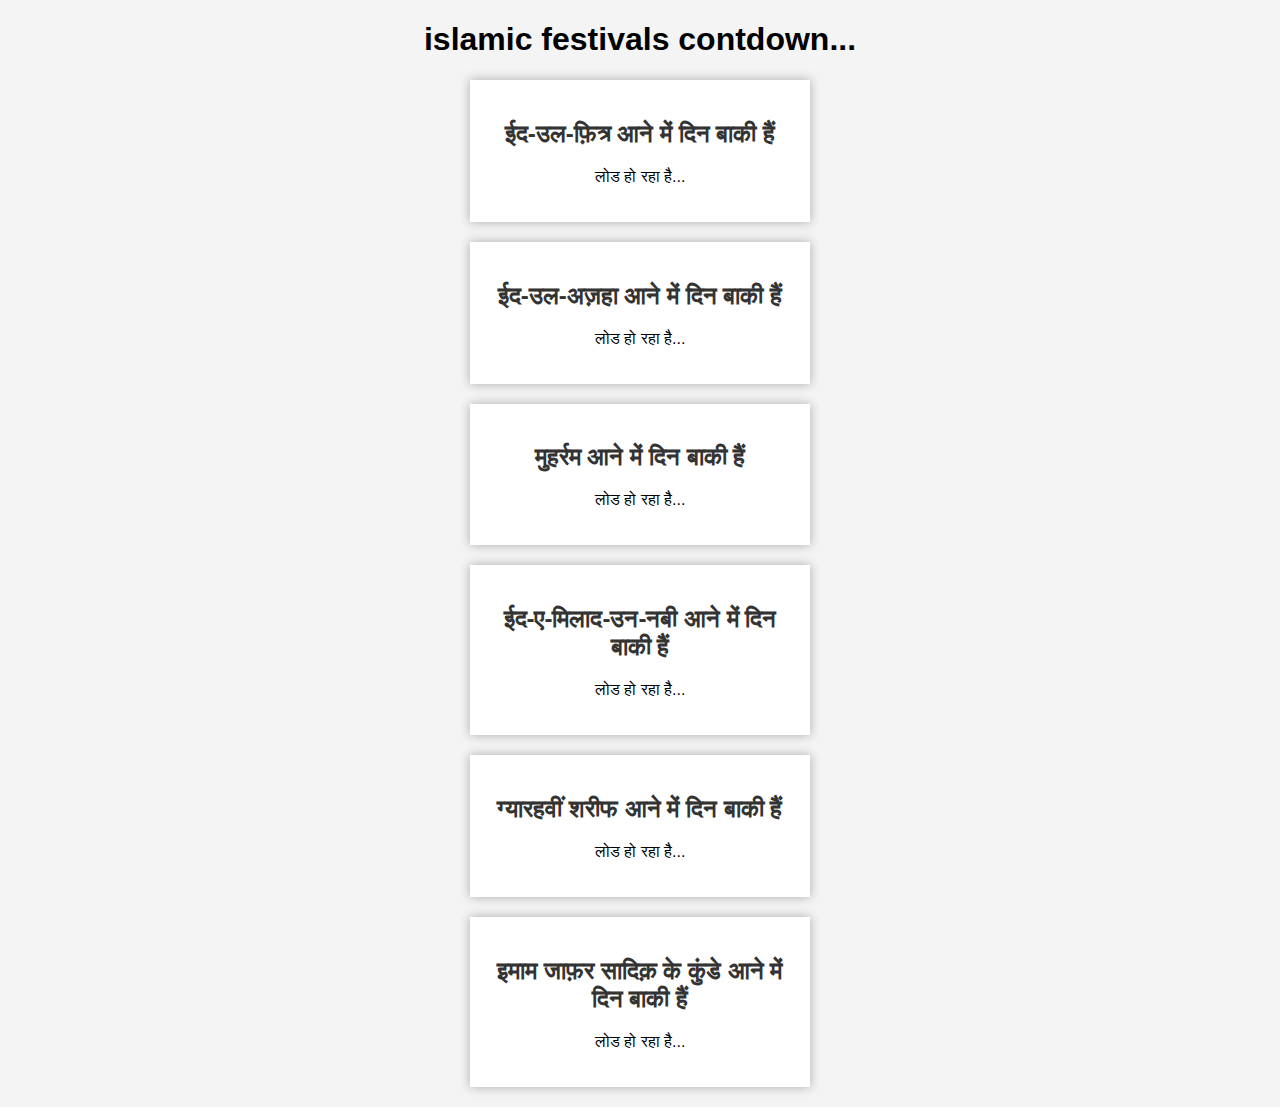
==== countdown-festival.html @ 4f7f3030 "Add files via upload" ====
<!DOCTYPE html>
<html lang="hi">
<head>
    <meta charset="UTF-8">
    <meta name="viewport" content="width=device-width, initial-scale=1.0">
    <title>त्योहारों का काउंटडाउन</title>
    <style>
        body { font-family: Arial, sans-serif; text-align: center; background-color: #f4f4f4; }
        .countdown { margin: 20px auto; padding: 20px; background: white; box-shadow: 0px 0px 10px #aaa; width: 300px; }
        h2 { color: #333; }
    h1{
        animation-name:h1;
        animation-duration:5s;
        animation-iteration-count:infinite;
    }
    /* Keyframes - रंग बदलने वाला एनिमेशन */
@keyframes h1 {
  0%   { color: red; }
  25%  { color: blue; }
  50%  { color: yellow; }
  60%  { background-color:aqua;
  75%  { color: white; }
  70%  {background-color:AFEEEE;
  100% { color: black; }
    
}
    </style>
</head>
<body>

    <h1>islamic festivals contdown...</h1>

    <div id="timers"></div>

    <script>
        // त्योहारों की सूची (नाम और तारीखें)
        const festivals = {
            "ईद-उल-फ़ित्र आने में दिन बाकी हैं": "2025-03-31",
            "ईद-उल-अज़हा आने में दिन बाकी हैं": "2025-06-06",
            "मुहर्रम आने में दिन बाकी हैं": "2025-06-26",
            "ईद-ए-मिलाद-उन-नबी आने में दिन बाकी हैं": "2025-09-05",
            "ग्यारहवीं शरीफ आने में दिन बाकी हैं": "2025-10-04",
            "इमाम जाफ़र सादिक़ के कुंडे आने में दिन बाकी हैं": "2026-01-12",
        };

        let timersDiv = document.getElementById("timers");

        // हर त्योहार के लिए HTML और काउंटडाउन बनाना
        for (let [name, date] of Object.entries(festivals)) {
            let countdownDiv = document.createElement("div");
            countdownDiv.className = "countdown";
            countdownDiv.innerHTML = `<h2>${name}</h2><p id="timer-${name}">लोड हो रहा है...</p>`;
            timersDiv.appendChild(countdownDiv);

            // काउंटडाउन फंक्शन
            function startCountdown(festivalName, festivalDate) {
                let targetDate = new Date(festivalDate + " 00:00:00").getTime();
                
                let x = setInterval(function() {
                    let now = new Date().getTime();
                    let distance = targetDate - now;

                    let days = Math.floor(distance / (1000 * 60 * 60 * 24));
                    let hours = Math.floor((distance % (1000 * 60 * 60 * 24)) / (1000 * 60 * 60));
                    let minutes = Math.floor((distance % (1000 * 60 * 60)) / (1000 * 60));
                    let seconds = Math.floor((distance % (1000 * 60)) / 1000);

                    document.getElementById("timer-" + festivalName).innerHTML = 
                        days + " दिन " + hours + " घंटे " + minutes + " मिनट " + seconds + " सेकंड ";

                    if (distance < 0) {
                        clearInterval(x);
                        document.getElementById("timer-" + festivalName).innerHTML = "आज " + festivalName + " है!";
                    }
                }, 1000);
            }

            startCountdown(name, date);
        }
    </script>
    
    

</body>
</html>
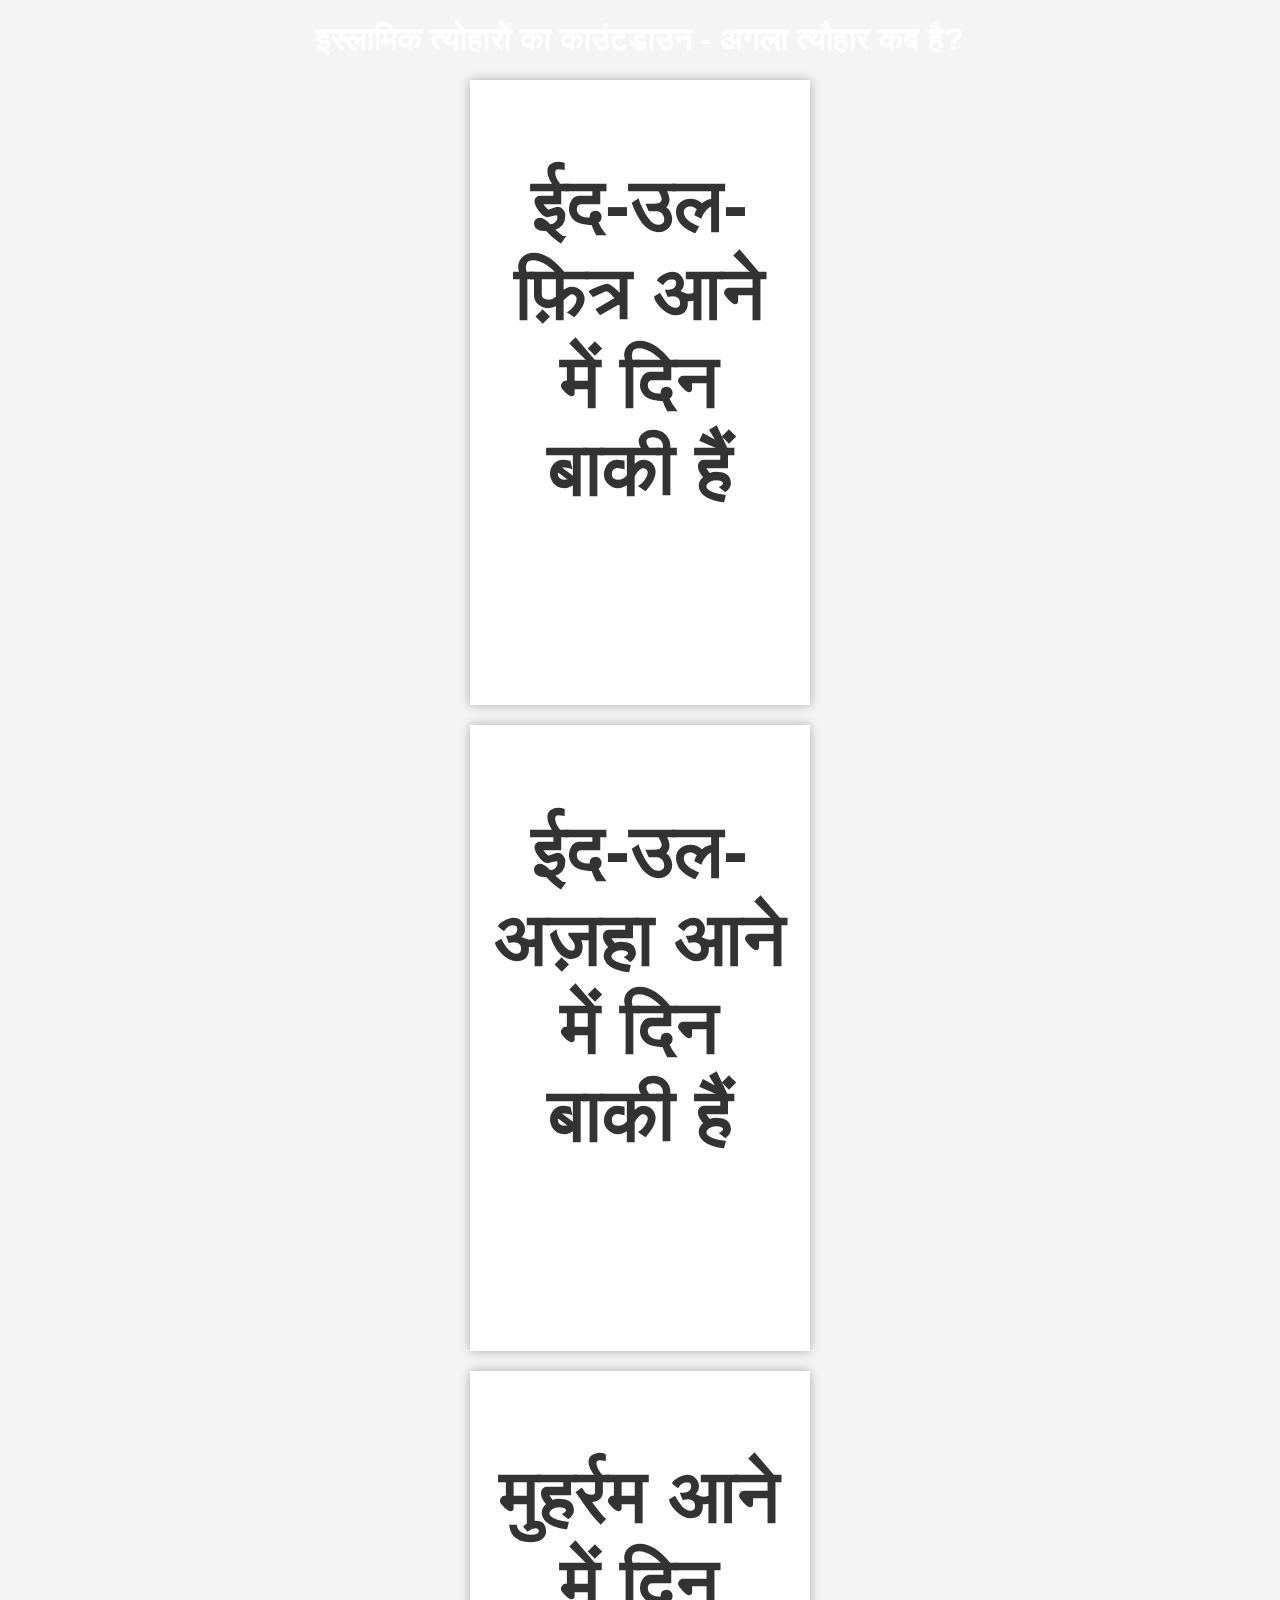
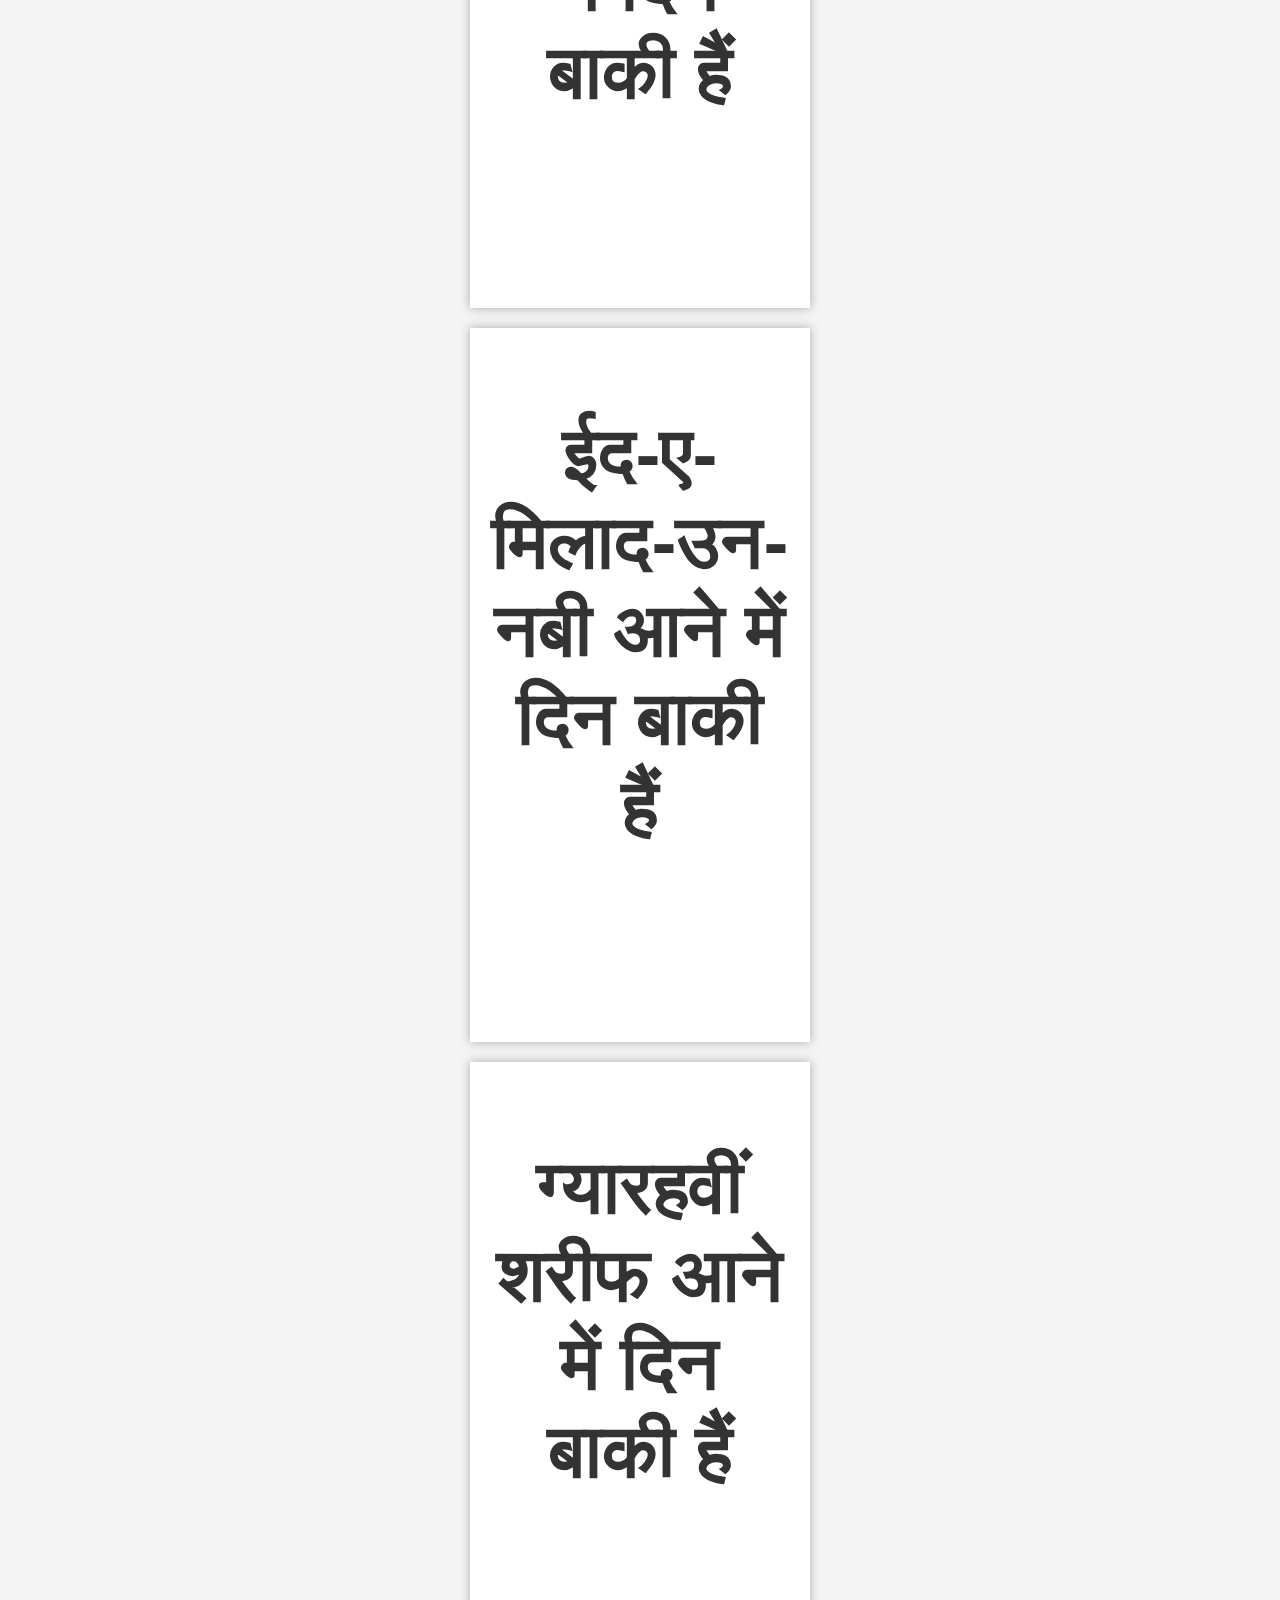
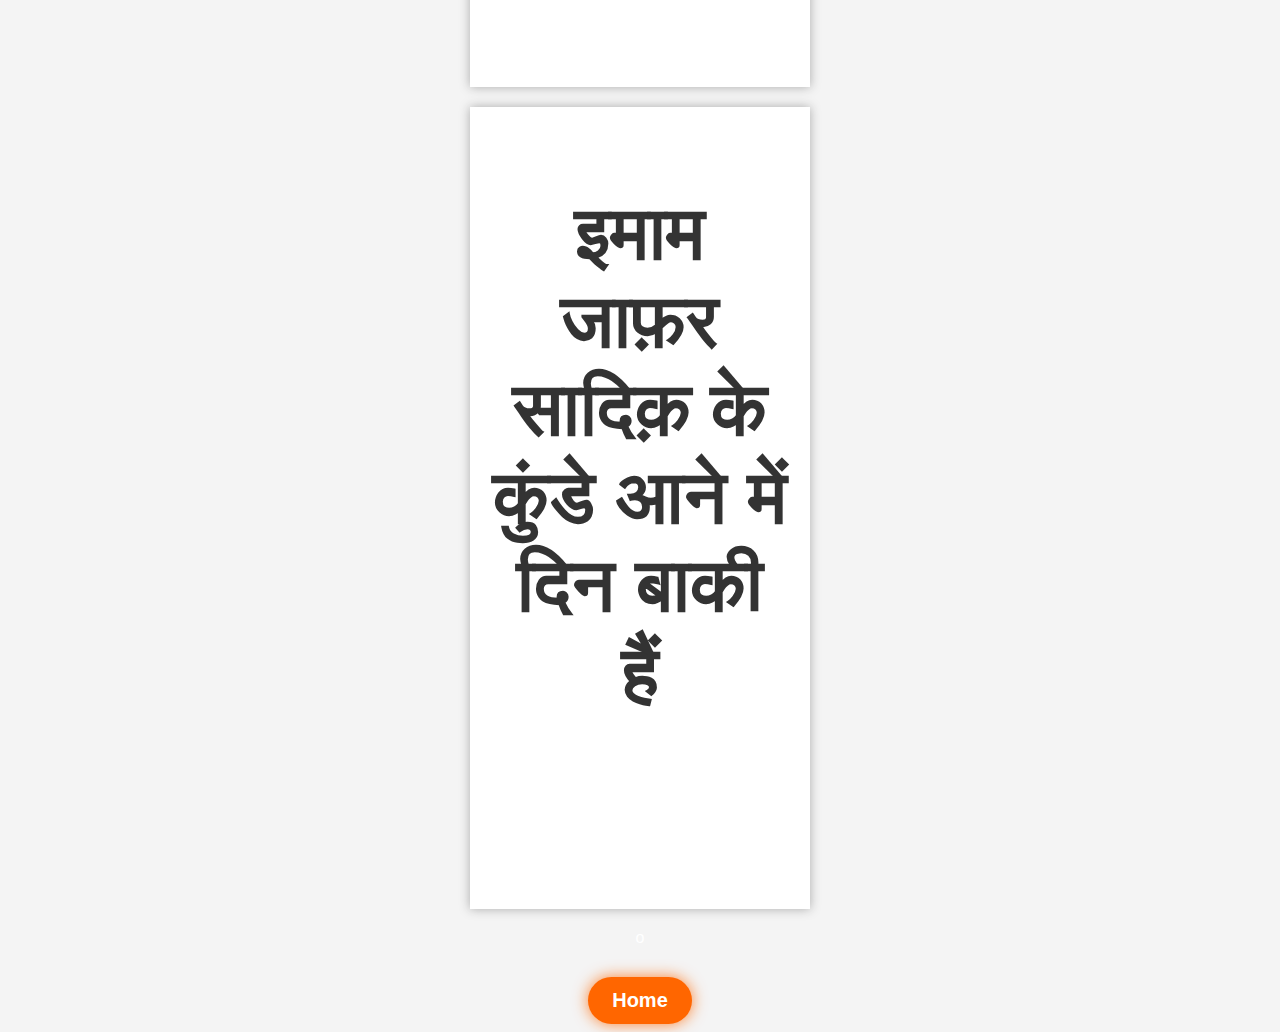
==== commit 030e2570: "Add files via upload" ====
--- a/countdown-festival.html
+++ b/countdown-festival.html
@@ -1,10 +1,28 @@
 <!DOCTYPE html>
+
 <html lang="hi">
 <head>
-    <meta charset="UTF-8">
-    <meta name="viewport" content="width=device-width, initial-scale=1.0">
-    <title>त्योहारों का काउंटडाउन</title>
-    <style>
+    <script type="application/ld+json">
+{
+  "@context": "https://schema.org",
+  "@type": "Event",
+  "name": "मिलाद उन नबी",
+  "startDate": "2025-09-25",
+  "location": {
+    "@type": "Place",
+    "name": "भारत"
+  },
+  "description": "मिलाद उन नबी इस्लामिक कैलेंडर का एक महत्वपूर्ण दिन है।"
+}
+</script>
+<meta content="countdown, islamic festivals, milad, eid, ramadan" name="keywords"/>
+<meta content="INDEX, FOLLOW" name="robots"/>
+<meta name="description" content="इस्लामिक त्योहारों का काउंटडाउन - जानें अगला त्योहार कब आने वाला है।">
+
+<meta charset="utf-8"/>
+<meta content="width=device-width, initial-scale=1.0" name="viewport"/>
+<title>इस्लामिक त्योहारों का काउंटडाउन | अगला त्योहार कब है?</title>
+<style>
         body { font-family: Arial, sans-serif; text-align: center; background-color: #f4f4f4; }
         .countdown { margin: 20px auto; padding: 20px; background: white; box-shadow: 0px 0px 10px #aaa; width: 300px; }
         h2 { color: #333; }
@@ -25,14 +43,145 @@
     
 }
     </style>
+
+<style>
+/* 1. काउंटडाउन टाइमर के लिए Smooth Digit Transition */
+.countdown {
+    font-size: 50px;
+    font-weight: bold;
+    color: #fff;
+    text-align: center;
+    animation: fadeIn 2s ease-in-out infinite alternate;
+}
+
+/* 2. बैकग्राउंड में Gradient Glow Animation */
+@keyframes glowingBackground {
+    0% { background: #09203f; }
+    50% { background: #537895; }
+    100% { background: #09203f; }
+}
+body {
+    animation: glowingBackground 5s infinite alternate;
+    color: white;
+    text-align: center;
+    font-family: Arial, sans-serif;
+}
+
+/* 3. मिलाद टेक्स्ट में Color Changing Effect */
+.milad-text {
+    font-size: 40px;
+    font-weight: bold;
+    animation: colorChange 3s infinite alternate;
+}
+@keyframes colorChange {
+    0% { color: yellow; }
+    50% { color: green; }
+    100% { color: cyan; }
+}
+
+/* 4. बटन पर Smooth Hover Effect */
+.button {
+    background-color: #28a745;
+    color: white;
+    padding: 10px 20px;
+    border: none;
+    cursor: pointer;
+    font-size: 18px;
+    transition: all 0.3s ease-in-out;
+}
+.button:hover {
+    background-color: #155724;
+    transform: scale(1.1);
+}
+
+/* 5. Fade-in एनिमेशन */
+@keyframes fadeIn {
+    from { opacity: 0; }
+    to { opacity: 1; }
+}
+</style>
+
+<style>
+/* 1. काउंटडाउन टाइमर टेक्स्ट पर Contrast Color Animation */
+@keyframes textColorChange {
+    0% { color: yellow; }
+    50% { color: cyan; }
+    100% { color: red; }
+}
+.countdown {
+    font-size: 50px;
+    font-weight: bold;
+    text-align: center;
+    animation: textColorChange 3s infinite alternate;
+}
+
+/* 2. बैकग्राउंड में Gradient Glow Animation (पहले से मौजूद) */
+@keyframes glowingBackground {
+    0% { background: #09203f; }
+    50% { background: #537895; }
+    100% { background: #09203f; }
+}
+body {
+    animation: glowingBackground 5s infinite alternate;
+    text-align: center;
+    font-family: Arial, sans-serif;
+}
+
+/* 3. मिलाद टेक्स्ट का कलर एनिमेशन */
+.milad-text {
+    font-size: 40px;
+    font-weight: bold;
+    animation: colorChange 3s infinite alternate;
+}
+@keyframes colorChange {
+    0% { color: yellow; }
+    50% { color: green; }
+    100% { color: cyan; }
+}
+
+/* 4. बटन पर Smooth Hover Effect */
+.button {
+    background-color: #28a745;
+    color: white;
+    padding: 10px 20px;
+    border: none;
+    cursor: pointer;
+    font-size: 18px;
+    transition: all 0.3s ease-in-out;
+}
+.button:hover {
+    background-color: #155724;
+    transform: scale(1.1);
+}
+</style>
+
+<style>
+/* 1. बटन को राउंड शेप और ग्लोइंग इफेक्ट देना */
+.button {
+    background-color: #ff6600; /* ऑरेंज कलर */
+    color: white;
+    padding: 12px 24px;
+    font-size: 20px;
+    font-weight: bold;
+    text-decoration: none;
+    display: inline-block;
+    border-radius: 30px; /* राउंड शेप */
+    box-shadow: 0 0 15px rgba(255, 102, 0, 0.8); /* ग्लोइंग शैडो */
+    transition: all 0.4s ease-in-out;
+}
+
+/* 2. होवर इफेक्ट पर Neon Light Glow */
+.button:hover {
+    background-color: #ff3300; /* Darker Orange */
+    box-shadow: 0 0 25px rgba(255, 51, 0, 1); /* तेज़ ग्लोइंग शैडो */
+    transform: scale(1.1); /* हल्का बड़ा होने का इफेक्ट */
+}
+</style>
 </head>
 <body>
-
-    <h1>islamic festivals contdown...</h1>
-
-    <div id="timers"></div>
-
-    <script>
+<h1>इस्लामिक त्योहारों का काउंटडाउन - अगला त्यौहार कब है?</h1>
+<div id="timers"></div>
+<script>
         // त्योहारों की सूची (नाम और तारीखें)
         const festivals = {
             "ईद-उल-फ़ित्र आने में दिन बाकी हैं": "2025-03-31",
@@ -77,9 +226,9 @@
 
             startCountdown(name, date);
         }
-    </script>
-    
-    
-
+    </script>o
+<div style="text-align: center; margin-top: 30px;">
+<a class="button" href="https://vakaar01.github.io/milad-un-nabi/">Home</a>
+</div>
 </body>
 </html>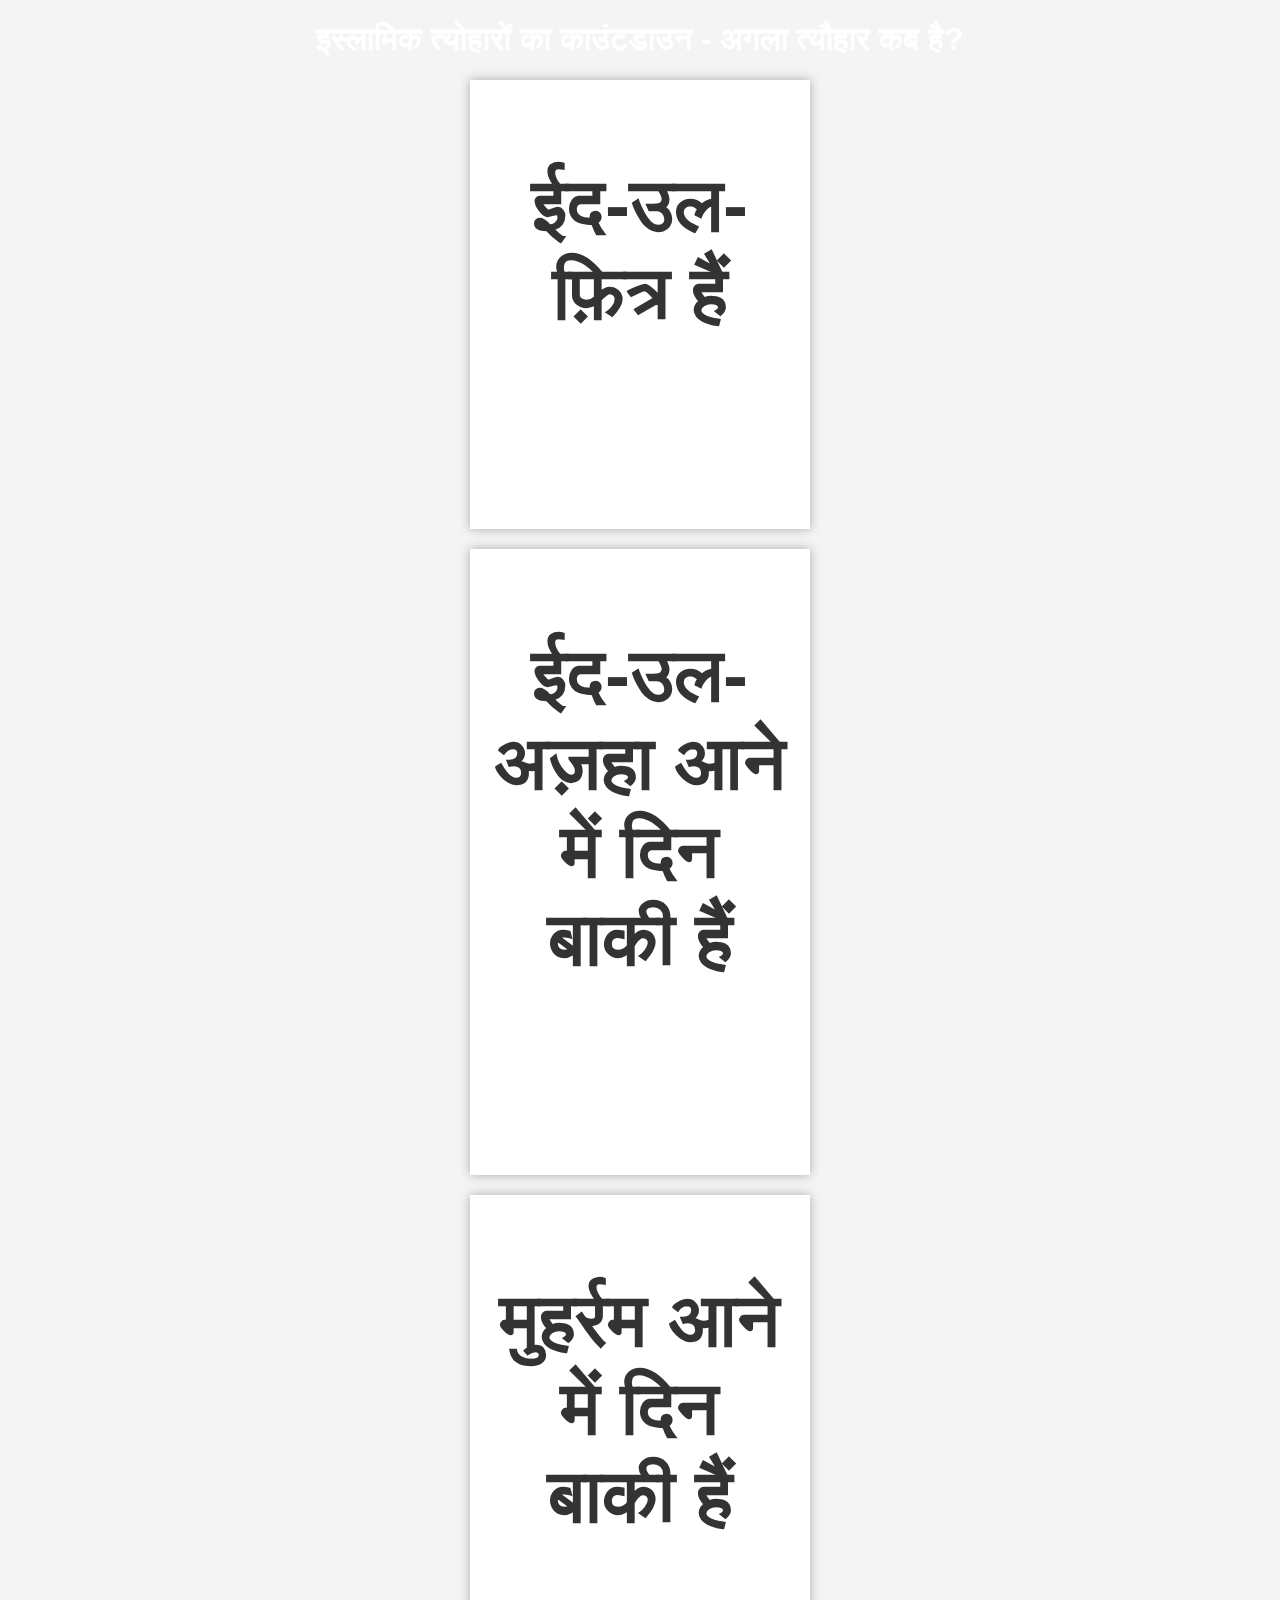
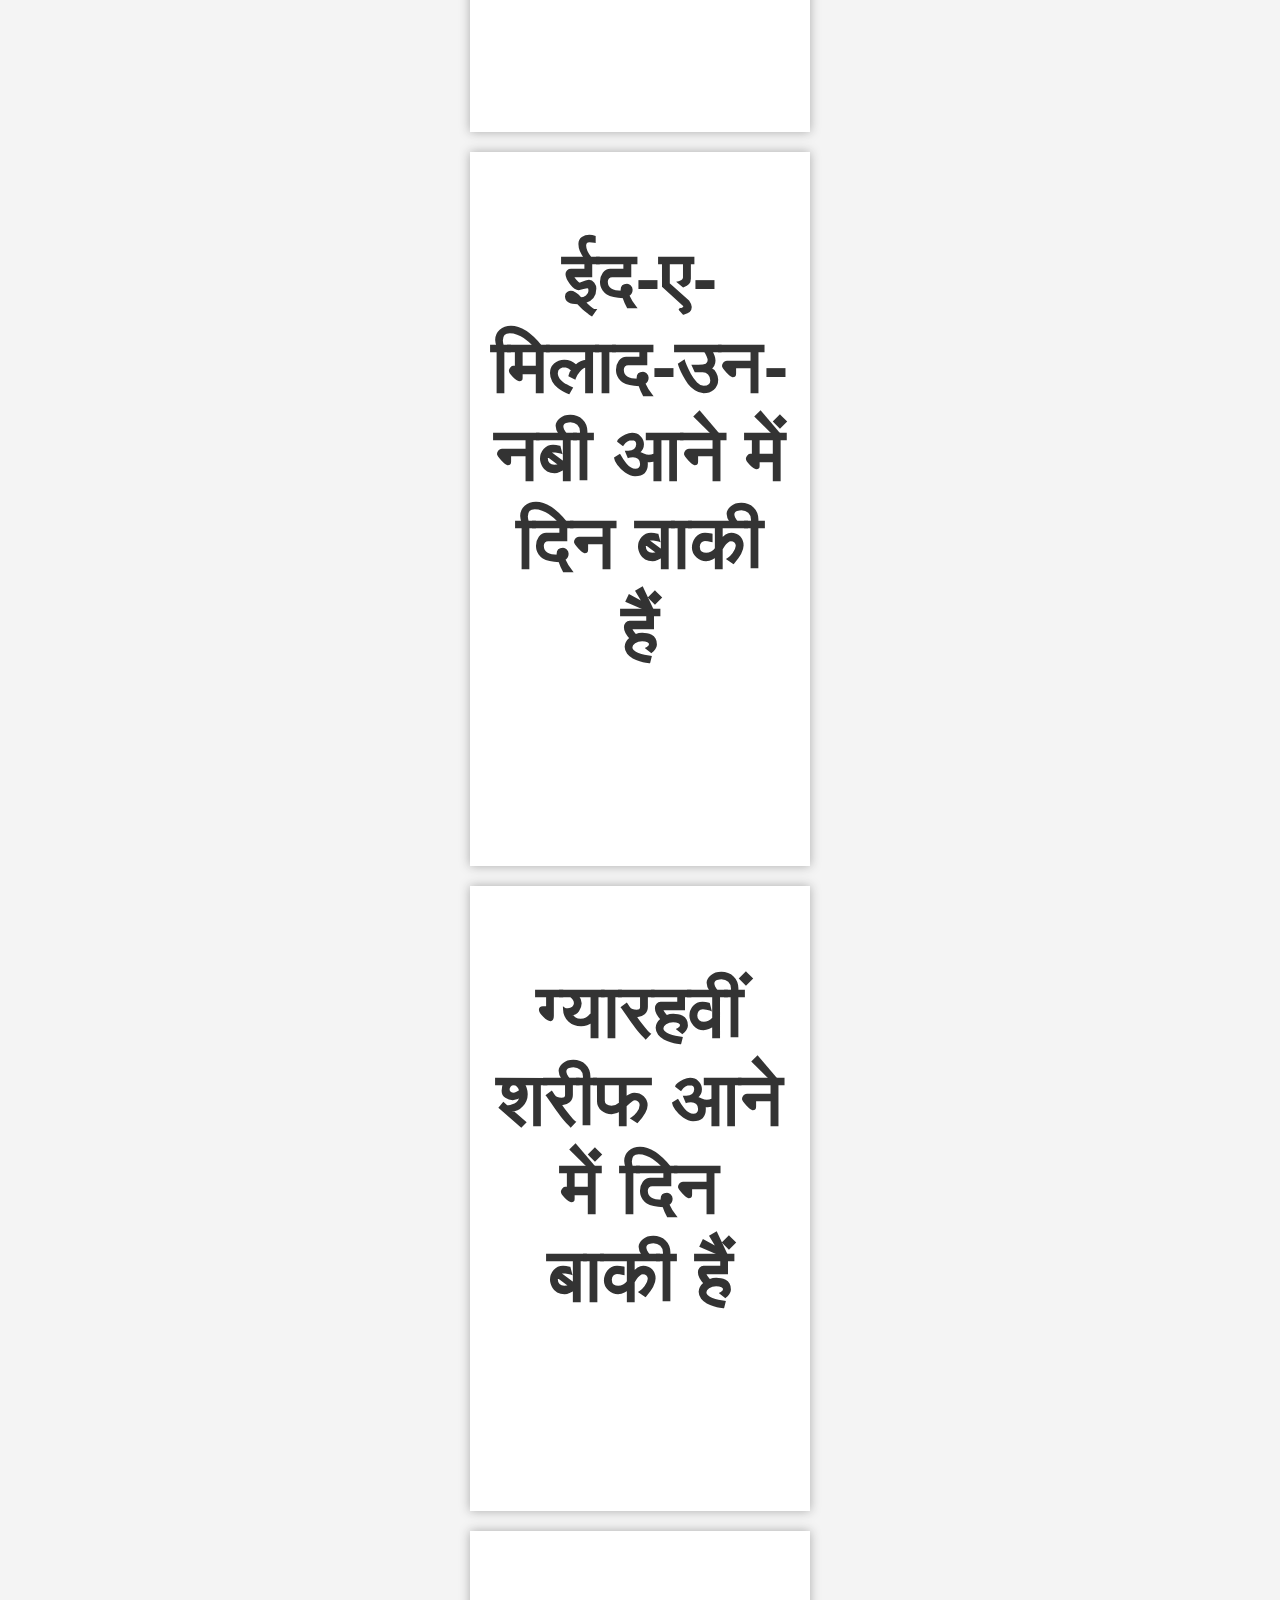
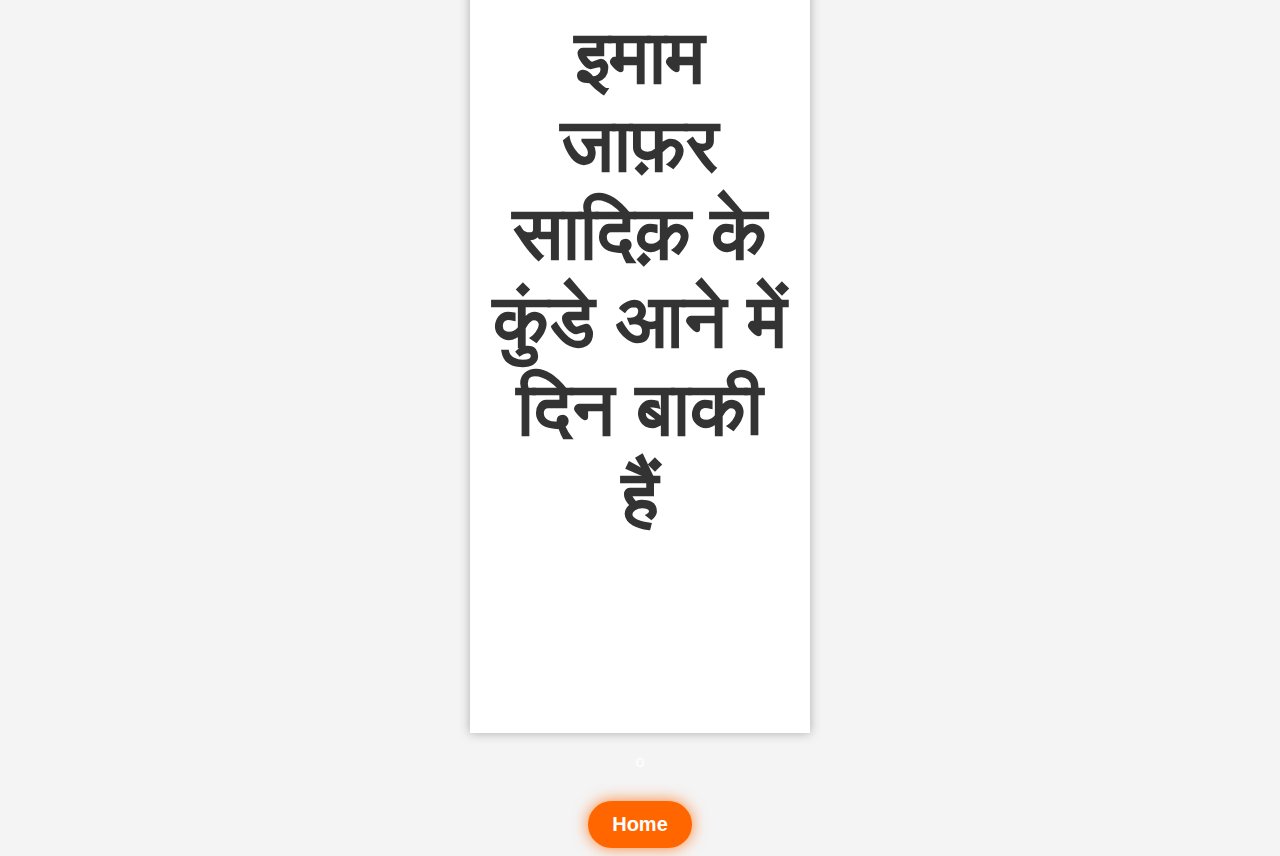
==== commit ff2a1370: "Update countdown-festival.html" ====
--- a/countdown-festival.html
+++ b/countdown-festival.html
@@ -184,7 +184,7 @@
 <script>
         // त्योहारों की सूची (नाम और तारीखें)
         const festivals = {
-            "ईद-उल-फ़ित्र आने में दिन बाकी हैं": "2025-03-31",
+            "ईद-उल-फ़ित्र हैं": "2025-03-31",
             "ईद-उल-अज़हा आने में दिन बाकी हैं": "2025-06-06",
             "मुहर्रम आने में दिन बाकी हैं": "2025-06-26",
             "ईद-ए-मिलाद-उन-नबी आने में दिन बाकी हैं": "2025-09-05",
@@ -231,4 +231,4 @@
 <a class="button" href="https://vakaar01.github.io/milad-un-nabi/">Home</a>
 </div>
 </body>
-</html>+</html>
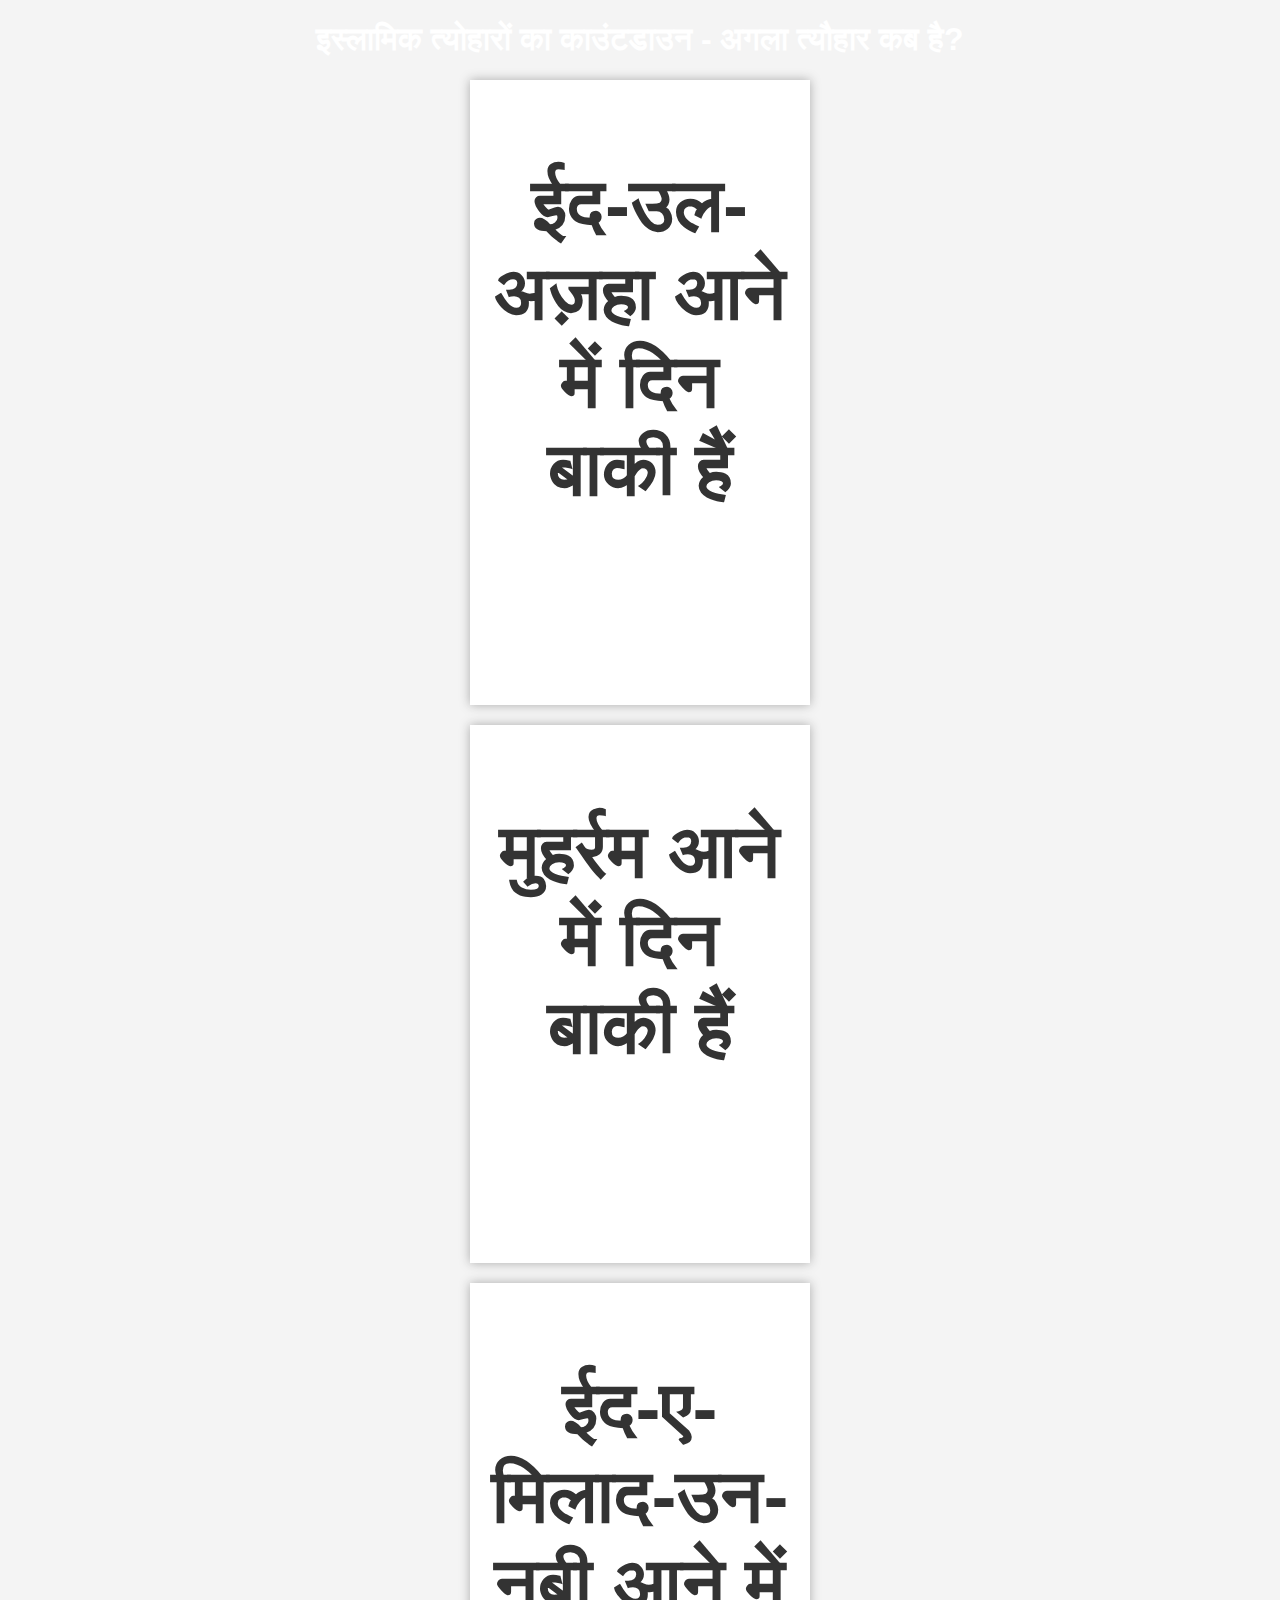
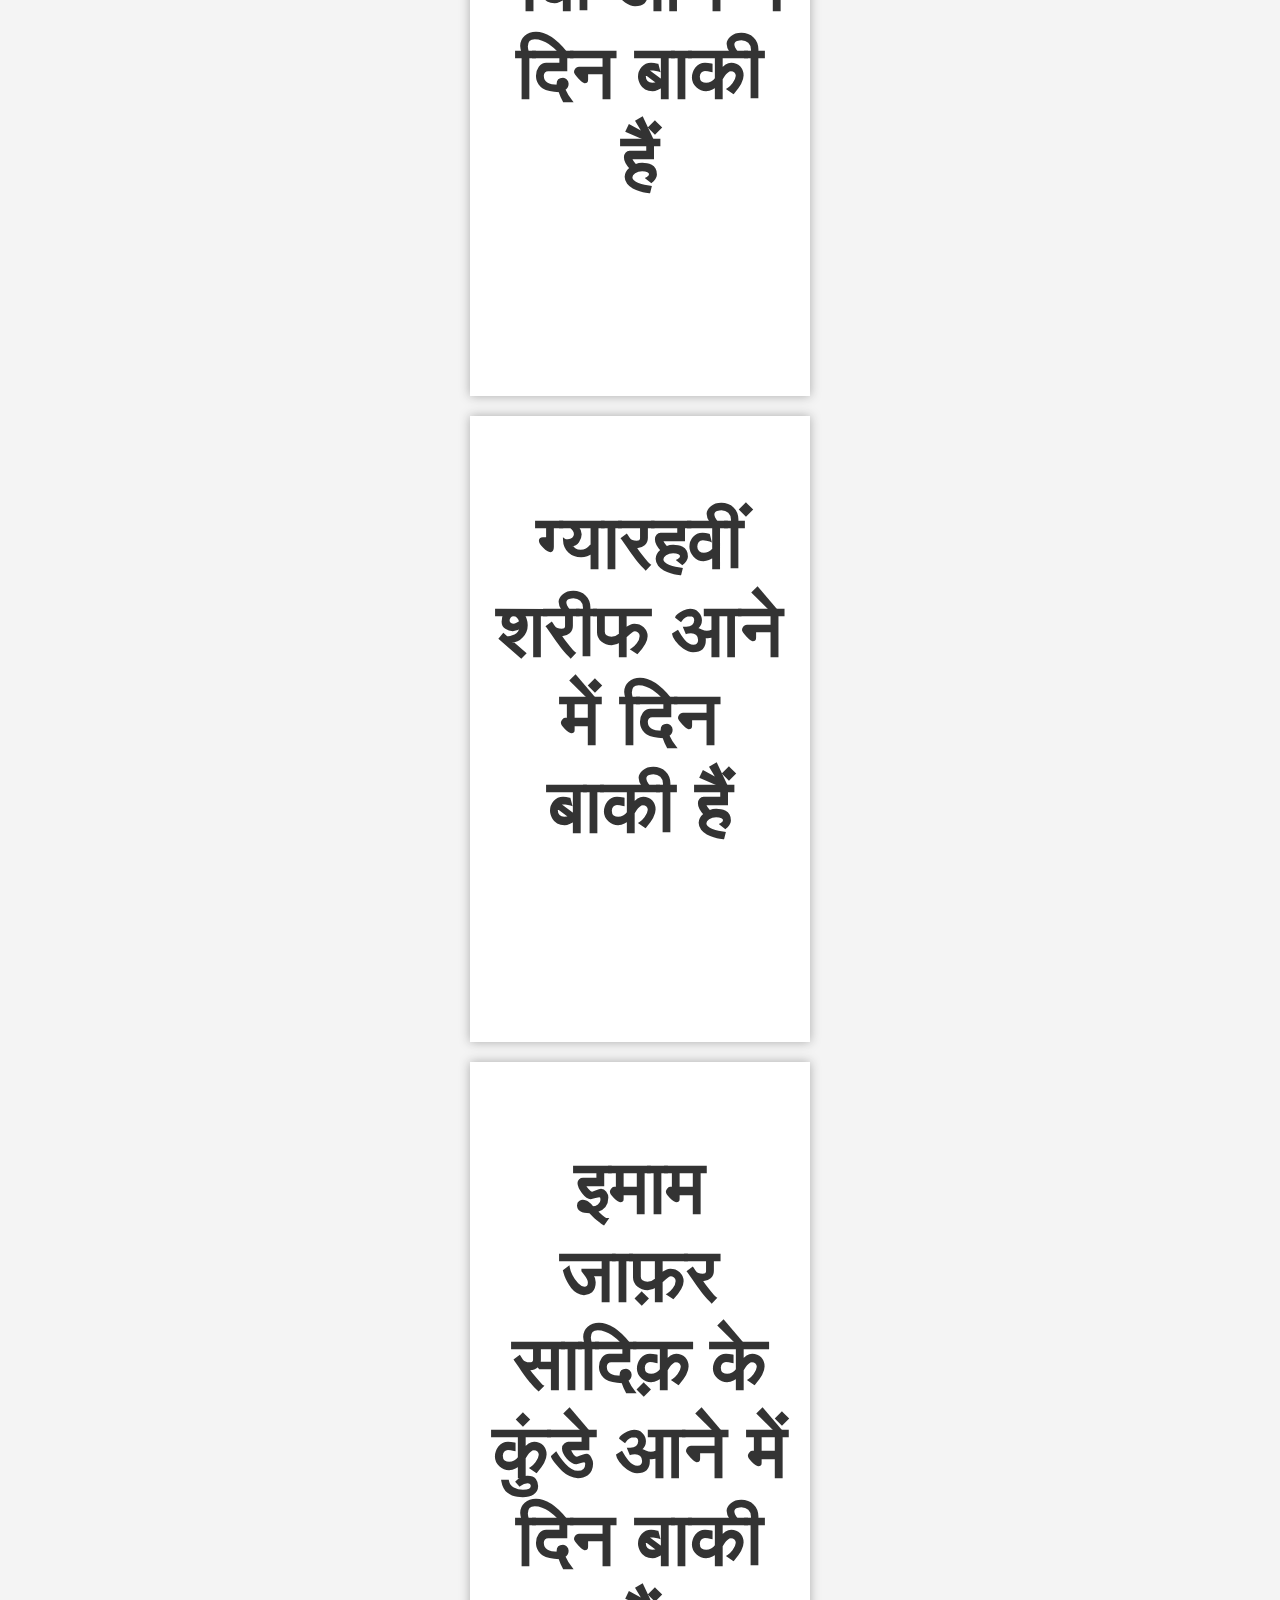
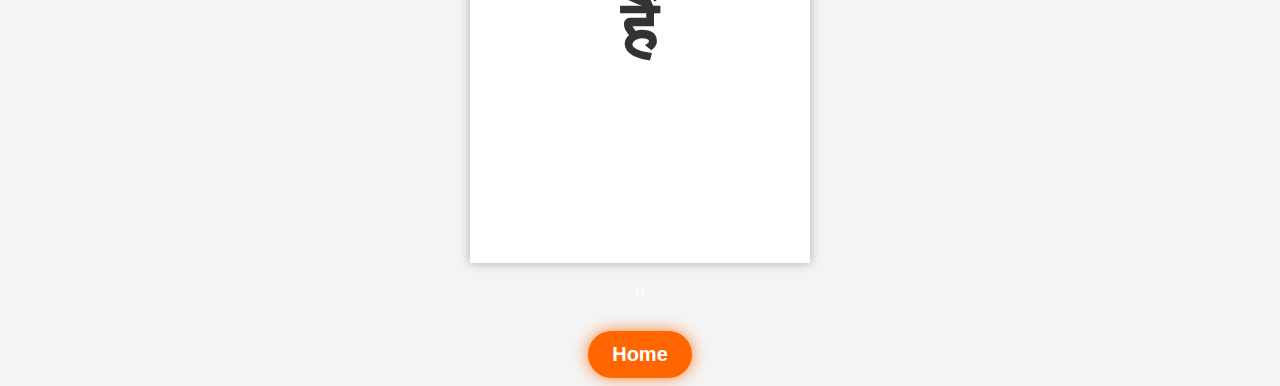
==== commit 4b80ba7b: "Update countdown-festival.html" ====
--- a/countdown-festival.html
+++ b/countdown-festival.html
@@ -184,7 +184,7 @@
 <script>
         // त्योहारों की सूची (नाम और तारीखें)
         const festivals = {
-            "ईद-उल-फ़ित्र हैं": "2025-03-31",
+           // "ईद-उल-फ़ित्र हैं": "2025-03-31",
             "ईद-उल-अज़हा आने में दिन बाकी हैं": "2025-06-06",
             "मुहर्रम आने में दिन बाकी हैं": "2025-06-26",
             "ईद-ए-मिलाद-उन-नबी आने में दिन बाकी हैं": "2025-09-05",
